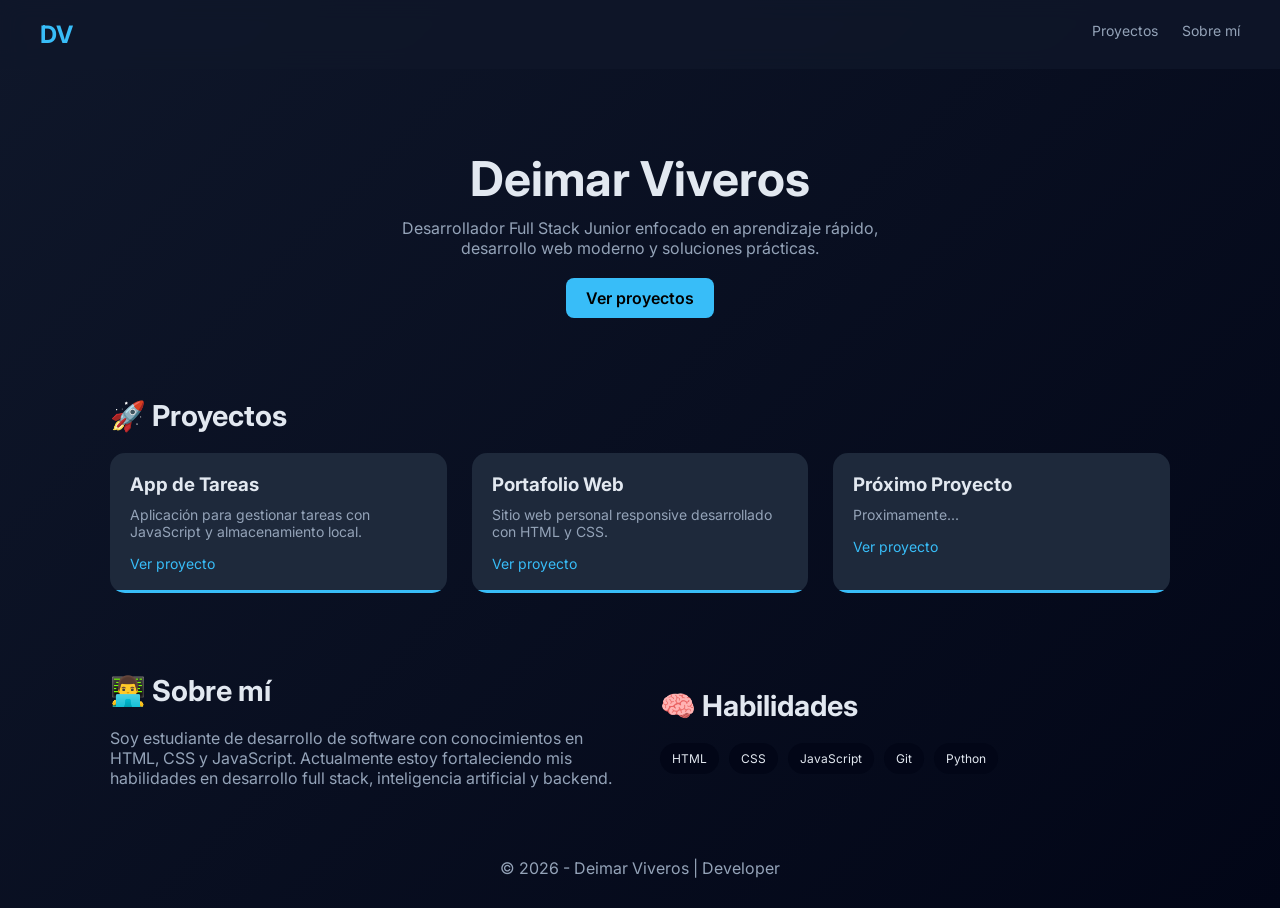
==== index.html @ 23b0f2ff "Add files via upload" ====
<!DOCTYPE html>
<html lang="es">
<head>
  <meta charset="UTF-8" />
  <meta name="viewport" content="width=device-width, initial-scale=1.0" />
  <title>Portafolio | Deimar Viveros</title>

  <!-- Google Fonts -->
  <link href="https://fonts.googleapis.com/css2?family=Inter:wght@300;400;600;700&display=swap" rel="stylesheet">
  <link rel="stylesheet" href="style.css">
</head>
<body>

  <nav>
    <h2>DV</h2>
    <div>
      <a href="#projects">Proyectos</a>
      <a href="#about">Sobre mí</a>
    </div>
  </nav>

  <header>
    <h1>Deimar Viveros</h1>
    <p>Desarrollador Full Stack Junior enfocado en aprendizaje rápido, desarrollo web moderno y soluciones prácticas.</p>
    <a href="#projects" class="btn">Ver proyectos</a>
  </header>

  <section class="container" id="projects">
    <h2 class="section-title">🚀 Proyectos</h2>

    <div class="projects">

      <div class="card">
        <h3>App de Tareas</h3>
        <p>Aplicación para gestionar tareas con JavaScript y almacenamiento local.</p>
        <a href="apptareas.html">Ver proyecto</a>
      </div>

      <div class="card">
        <h3>Portafolio Web</h3>
        <p>Sitio web personal responsive desarrollado con HTML y CSS.</p>
        <a href="#">Ver proyecto</a>
      </div>

      <div class="card">
        <h3>Próximo Proyecto</h3>
        <p>Proximamente...</p>
        <a href="#">Ver proyecto</a>
      </div>

    </div>
  </section>

  <section class="container about" id="about">
    <div>
      <h2 class="section-title">👨‍💻 Sobre mí</h2>
      <p>
        Soy estudiante de desarrollo de software con conocimientos en HTML, CSS y JavaScript.
        Actualmente estoy fortaleciendo mis habilidades en desarrollo full stack, inteligencia artificial y backend.
      </p>
    </div>

    <div>
      <h2 class="section-title">🧠 Habilidades</h2>
      <div class="skills">
        <div class="skill">HTML</div>
        <div class="skill">CSS</div>
        <div class="skill">JavaScript</div>
        <div class="skill">Git</div>
        <div class="skill">Python</div>
      </div>
    </div>
  </section>

  <footer>
    <p>© 2026 - Deimar Viveros |  Developer</p>
  </footer>

</body>
</html>
---- style.css ----
:root{--bg:#0f172a;--card:#1e293b;--accent:#38bdf8;--text:#e2e8f0;--sub:#94a3b8}*{margin:0;padding:0;box-sizing:border-box;font-family:'Inter',sans-serif}body{background:linear-gradient(135deg,#0f172a,#020617);color:var(--text)}nav{display:flex;justify-content:space-between;padding:20px 40px;position:sticky;top:0;background:rgb(15 23 42 / .8);backdrop-filter:blur(10px)}nav h2{color:var(--accent)}nav a{color:var(--sub);margin-left:20px;text-decoration:none;font-size:14px}header{text-align:center;padding:80px 20px 40px}header h1{font-size:3rem;margin-bottom:10px}header p{color:var(--sub);max-width:500px;margin:auto}.btn{display:inline-block;margin-top:20px;padding:10px 20px;background:var(--accent);color:#000;border-radius:8px;text-decoration:none;font-weight:600}.container{max-width:1100px;margin:auto;padding:40px 20px}h2.section-title{margin-bottom:20px;font-size:1.8rem}.projects{display:grid;grid-template-columns:repeat(auto-fit,minmax(280px,1fr));gap:25px}.card{background:var(--card);padding:20px;border-radius:15px;transition:0.3s;position:relative;overflow:hidden}.card:hover{transform:translateY(-8px)}.card::after{content:"";position:absolute;width:100%;height:3px;background:var(--accent);bottom:0;left:0}.card h3{margin-bottom:10px}.card p{font-size:14px;color:var(--sub)}.card a{display:inline-block;margin-top:15px;color:var(--accent);font-size:14px;text-decoration:none}.about{display:grid;grid-template-columns:1fr 1fr;gap:40px;align-items:center}.about p{color:var(--sub)}.skills{display:flex;flex-wrap:wrap;gap:10px}.skill{background:#020617;padding:8px 12px;border-radius:20px;font-size:12px}footer{text-align:center;padding:30px;color:var(--sub)}@media (max-width:768px){header h1{font-size:2.2rem}.about{grid-template-columns:1fr}}
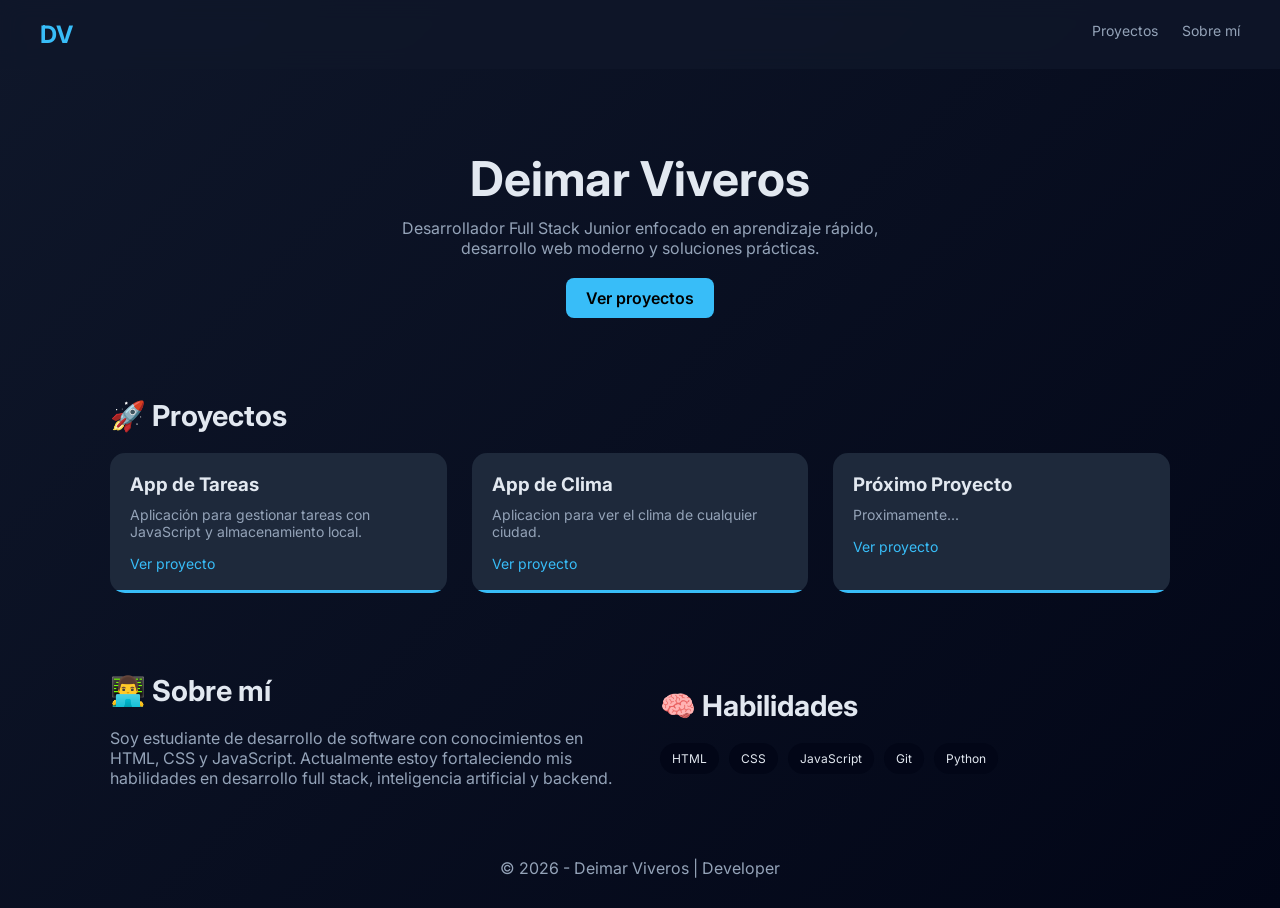
==== commit e35d832b: "Modify project section and add new weather app Updated project details and added a new weather app." ====
--- a/index.html
+++ b/index.html
@@ -33,13 +33,13 @@
       <div class="card">
         <h3>App de Tareas</h3>
         <p>Aplicación para gestionar tareas con JavaScript y almacenamiento local.</p>
-        <a href="apptareas.html">Ver proyecto</a>
+        <a href="https://deimarvr.github.io/Tareas/">Ver proyecto</a>
       </div>
 
       <div class="card">
-        <h3>Portafolio Web</h3>
-        <p>Sitio web personal responsive desarrollado con HTML y CSS.</p>
-        <a href="#">Ver proyecto</a>
+        <h3>App de Clima</h3>
+        <p>Aplicacion para ver el clima de cualquier ciudad.</p>
+        <a href="https://deimarvr.github.io/Climaciudad/">Ver proyecto</a>
       </div>
 
       <div class="card">
@@ -77,4 +77,4 @@
   </footer>
 
 </body>
-</html>+</html>
